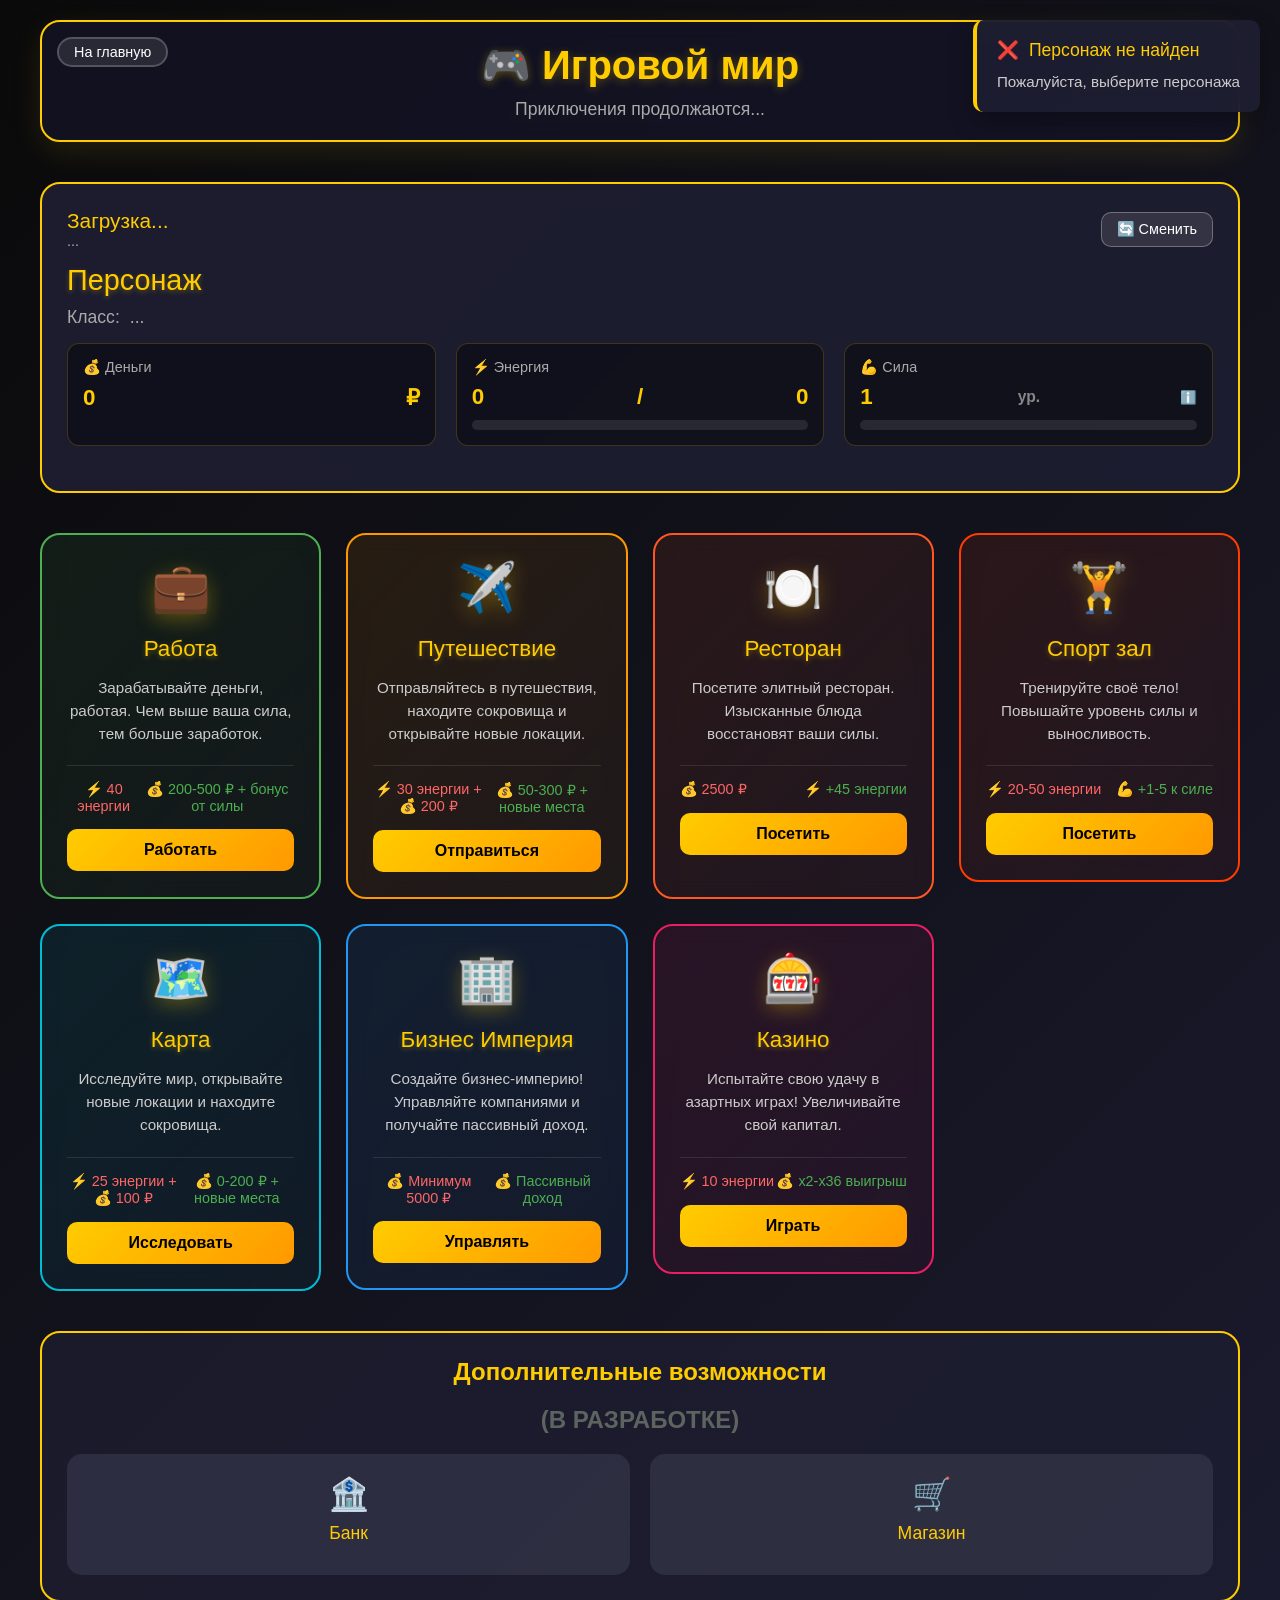
==== game-world.html @ a5ba7e60 "Add files via upload" ====
<!DOCTYPE html>
<html lang="ru">
<head>
    <meta charset="UTF-8">
    <meta name="viewport" content="width=device-width, initial-scale=1.0">
    <title>Игровой мир - Главная</title>
    <style>
        * {
            margin: 0;
            padding: 0;
            box-sizing: border-box;
        }
        
        body {
            background: linear-gradient(135deg, #0a0a0a 0%, #1a1a2e 100%);
            color: white;
            font-family: 'Segoe UI', Tahoma, Geneva, Verdana, sans-serif;
            min-height: 100vh;
            padding: 20px;
            overflow-x: hidden;
            position: relative;
        }
        
        /* ОСНОВНОЙ КОНТЕЙНЕР */
        .main-wrapper {
            max-width: 1400px;
            margin: 0 auto;
        }
        
        .container {
            max-width: 1200px;
            margin: 0 auto;
            animation: fadeIn 0.5s ease-out;
        }
        
        @keyframes fadeIn {
            from { opacity: 0; transform: translateY(20px); }
            to { opacity: 1; transform: translateY(0); }
        }
        
        .header {
            text-align: center;
            margin-bottom: 40px;
            padding: 20px;
            background: rgba(20, 20, 40, 0.7);
            border-radius: 20px;
            border: 2px solid #ffcc00;
            box-shadow: 0 10px 30px rgba(255, 204, 0, 0.1);
            position: relative;
            backdrop-filter: blur(10px);
        }
        
        .logout-btn {
            position: absolute;
            top: 15px;
            left: 15px;
            background: rgba(255, 255, 255, 0.1);
            color: white;
            padding: 5px 15px;
            border-radius: 20px;
            font-size: 0.9em;
            cursor: pointer;
            transition: all 0.3s;
            border: 2px solid rgba(255, 255, 255, 0.2);
            text-decoration: none;
            display: flex;
            align-items: center;
            gap: 8px;
        }
        
        .logout-btn:hover {
            background: rgba(255, 51, 51, 0.2);
            border-color: #ff3333;
        }
        
        .header h1 {
            color: #ffcc00;
            font-size: 2.5em;
            margin-bottom: 10px;
            text-shadow: 0 2px 10px rgba(255, 204, 0, 0.3);
        }
        
        .header p {
            color: #aaa;
            font-size: 1.1em;
        }
        
        .character-section {
            background: rgba(30, 30, 50, 0.9);
            border-radius: 20px;
            padding: 25px;
            margin-bottom: 40px;
            border: 2px solid #ffcc00;
            backdrop-filter: blur(10px);
            animation: slideUp 0.5s ease-out;
        }
        
        @keyframes slideUp {
            from { opacity: 0; transform: translateY(30px); }
            to { opacity: 1; transform: translateY(0); }
        }
        
        .character-info {
            display: flex;
            align-items: center;
            gap: 25px;
            margin-bottom: 20px;
        }
        
        /* Аватарка полностью удалена */
        .character-avatar {
            display: none;
        }
        
        .character-details {
            flex: 1;
        }
        
        .character-name {
            font-size: 1.8em;
            color: #ffcc00;
            margin-bottom: 10px;
            text-shadow: 0 2px 5px rgba(255, 204, 0, 0.3);
        }
        
        .character-class {
            color: #aaa;
            font-size: 1.1em;
            margin-bottom: 15px;
            display: flex;
            align-items: center;
            gap: 10px;
        }
        
        .character-stats {
            display: grid;
            grid-template-columns: repeat(auto-fit, minmax(200px, 1fr));
            gap: 20px;
        }
        
        .stat {
            background: rgba(0, 0, 0, 0.4);
            padding: 15px;
            border-radius: 12px;
            border: 1px solid rgba(255, 204, 0, 0.2);
            transition: all 0.3s;
        }
        
        .stat:hover {
            transform: translateY(-5px);
            border-color: #ffcc00;
            box-shadow: 0 5px 15px rgba(255, 204, 0, 0.2);
        }
        
        .stat-label {
            font-size: 0.9em;
            color: #aaa;
            margin-bottom: 8px;
            display: flex;
            align-items: center;
            gap: 8px;
        }
        
        .stat-value {
            font-size: 1.4em;
            font-weight: bold;
            color: #ffcc00;
            display: flex;
            align-items: center;
            justify-content: space-between;
        }
        
        .stat-sub {
            font-size: 0.7em;
            color: #888;
            margin-left: 5px;
        }
        
        .stat-progress {
            margin-top: 10px;
        }
        
        .progress-bar {
            width: 100%;
            height: 10px;
            background: rgba(255, 255, 255, 0.1);
            border-radius: 5px;
            overflow: hidden;
        }
        
        .progress-fill {
            height: 100%;
            background: linear-gradient(90deg, #ffcc00, #ff9900);
            border-radius: 5px;
            transition: width 0.5s ease-out;
            position: relative;
            overflow: hidden;
        }
        
        .progress-fill::after {
            content: '';
            position: absolute;
            top: 0;
            left: -100%;
            width: 100%;
            height: 100%;
            background: linear-gradient(90deg, transparent, rgba(255, 255, 255, 0.4), transparent);
            animation: shimmer 2s infinite;
        }
        
        @keyframes shimmer {
            0% { transform: translateX(0); }
            100% { transform: translateX(200%); }
        }
        
        .character-quick-info {
            display: flex;
            align-items: center;
            gap: 15px;
            margin-bottom: 15px;
        }
        
        /* Быстрая аватарка удалена */
        .quick-avatar {
            display: none;
        }
        
        .quick-details {
            flex: 1;
        }
        
        .quick-name {
            font-size: 1.3em;
            color: #ffcc00;
        }
        
        .quick-class {
            color: #aaa;
            font-size: 0.9em;
        }
        
        .change-character-btn {
            background: rgba(255, 255, 255, 0.1);
            color: white;
            border: 1px solid rgba(255, 255, 255, 0.3);
            border-radius: 10px;
            padding: 8px 15px;
            font-size: 0.9em;
            cursor: pointer;
            transition: all 0.3s;
        }
        
        .change-character-btn:hover {
            background: rgba(255, 204, 0, 0.2);
            border-color: #ffcc00;
        }
        
        /* Основные действия */
        .main-actions {
            display: grid;
            grid-template-columns: repeat(auto-fit, minmax(280px, 1fr));
            gap: 25px;
            margin-bottom: 40px;
        }
        
        .action-card {
            background: rgba(40, 40, 60, 0.9);
            border-radius: 20px;
            padding: 25px;
            text-align: center;
            cursor: pointer;
            transition: all 0.3s;
            border: 2px solid transparent;
            position: relative;
            overflow: hidden;
            backdrop-filter: blur(10px);
        }
        
        .action-card::before {
            content: '';
            position: absolute;
            top: 0;
            left: 0;
            right: 0;
            height: 4px;
            background: linear-gradient(90deg, #ffcc00, #ff9900);
            transform: scaleX(0);
            transition: transform 0.3s;
        }
        
        .action-card:hover {
            transform: translateY(-10px);
            border-color: #ffcc00;
            box-shadow: 0 15px 30px rgba(255, 204, 0, 0.2);
        }
        
        .action-card:hover::before {
            transform: scaleX(1);
        }
        
        .action-icon {
            font-size: 3em;
            margin-bottom: 20px;
            filter: drop-shadow(0 5px 10px rgba(255, 204, 0, 0.3));
        }
        
        .action-title {
            font-size: 1.4em;
            color: #ffcc00;
            margin-bottom: 15px;
            text-shadow: 0 2px 5px rgba(255, 204, 0, 0.3);
        }
        
        .action-description {
            font-size: 0.95em;
            color: #ccc;
            margin-bottom: 20px;
            line-height: 1.5;
        }
        
        .action-details {
            display: flex;
            justify-content: space-between;
            align-items: center;
            margin-top: 20px;
            padding-top: 15px;
            border-top: 1px solid rgba(255, 255, 255, 0.1);
        }
        
        .action-cost {
            font-size: 0.9em;
            color: #ff6666;
            display: flex;
            align-items: center;
            gap: 5px;
        }
        
        .action-reward {
            font-size: 0.9em;
            color: #4CAF50;
            display: flex;
            align-items: center;
            gap: 5px;
        }
        
        .action-btn {
            background: linear-gradient(135deg, #ffcc00, #ff9900);
            color: black;
            border: none;
            border-radius: 10px;
            padding: 12px 25px;
            font-size: 1em;
            font-weight: bold;
            cursor: pointer;
            transition: all 0.3s;
            width: 100%;
            margin-top: 15px;
        }
        
        .action-btn:hover {
            transform: translateY(-3px);
            box-shadow: 0 8px 20px rgba(255, 204, 0, 0.4);
        }
        
        .action-btn:disabled {
            opacity: 0.5;
            cursor: not-allowed;
            transform: none;
            box-shadow: none;
        }
        
        /* Стили для карточек действий */
        .gym-card { border-color: #FF3D00; background: linear-gradient(135deg, rgba(255, 61, 0, 0.1), rgba(255, 61, 0, 0.05)); }
        .restaurant-card { border-color: #FF5722; background: linear-gradient(135deg, rgba(255, 87, 34, 0.1), rgba(255, 87, 34, 0.05)); }
        .business-card { border-color: #2196F3; background: linear-gradient(135deg, rgba(33, 150, 243, 0.1), rgba(33, 150, 243, 0.05)); }
        .casino-card { border-color: #E91E63; background: linear-gradient(135deg, rgba(233, 30, 99, 0.1), rgba(233, 30, 99, 0.05)); }
        .work-card { border-color: #4CAF50; background: linear-gradient(135deg, rgba(76, 175, 80, 0.1), rgba(76, 175, 80, 0.05)); }
        .travel-card { border-color: #FF9800; background: linear-gradient(135deg, rgba(255, 152, 0, 0.1), rgba(255, 152, 0, 0.05)); }
        .map-card { border-color: #00BCD4; background: linear-gradient(135deg, rgba(0, 188, 212, 0.1), rgba(0, 188, 212, 0.05)); }
        
        .extras-section {
            margin-top: 40px;
            padding: 25px;
            background: rgba(30, 30, 50, 0.7);
            border-radius: 20px;
            border: 2px solid #ffcc00;
        }
        
        .extras-grid {
            display: grid;
            grid-template-columns: repeat(auto-fit, minmax(200px, 1fr));
            gap: 20px;
            margin-top: 20px;
        }
        
        .extra-card {
            background: rgba(50, 50, 70, 0.8);
            border-radius: 15px;
            padding: 20px;
            text-align: center;
            cursor: pointer;
            transition: all 0.3s;
            border: 1px solid transparent;
            text-decoration: none;
            color: white;
            display: block;
        }
        
        .extra-card:hover {
            transform: translateY(-5px);
            border-color: #ffcc00;
            box-shadow: 0 10px 20px rgba(255, 204, 0, 0.2);
        }
        
        .extra-icon {
            font-size: 2em;
            margin-bottom: 10px;
        }
        
        .extra-title {
            color: #ffcc00;
            margin-bottom: 10px;
            font-size: 1.1em;
        }
        
        .notification {
            position: fixed;
            top: 20px;
            right: 20px;
            background: rgba(30, 30, 50, 0.95);
            border-left: 4px solid #ffcc00;
            border-radius: 10px;
            padding: 20px;
            max-width: 300px;
            transform: translateX(100%);
            transition: transform 0.3s;
            z-index: 1100;
            box-shadow: 0 10px 25px rgba(0, 0, 0, 0.3);
            backdrop-filter: blur(10px);
        }
        
        .notification.show {
            transform: translateX(0);
        }
        
        .notification-title {
            color: #ffcc00;
            font-size: 1.1em;
            margin-bottom: 10px;
            display: flex;
            align-items: center;
            gap: 10px;
        }
        
        .notification-message {
            color: #ccc;
            font-size: 0.95em;
            line-height: 1.4;
        }
        
        @keyframes levelUp {
            0% { transform: scale(1); }
            50% { transform: scale(1.2); }
            100% { transform: scale(1); }
        }
        
        .level-up {
            animation: levelUp 0.5s ease-out;
        }
        
        /* Адаптивность */
        @media (max-width: 768px) {
            .character-info {
                flex-direction: column;
                text-align: center;
            }
            
            .character-stats {
                grid-template-columns: 1fr;
            }
            
            .main-actions {
                grid-template-columns: 1fr;
            }
            
            .logout-btn {
                position: static;
                margin: 10px 0;
                display: inline-block;
            }
        }
    </style>
</head>
<body>
    <!-- Уведомления -->
    <div class="notification" id="notification">
        <div class="notification-title">
            <span id="notificationIcon">📢</span>
            <span id="notificationTitle">Уведомление</span>
        </div>
        <div class="notification-message" id="notificationMessage"></div>
    </div>
    
    <div class="main-wrapper">
        <!-- ОСНОВНОЙ КОНТЕНТ -->
        <div class="content-area">
            <div class="container">
                <!-- Заголовок -->
                <div class="header">
                    <a href="index.html" class="logout-btn">
                        На главную
                    </a>
                    <h1>🎮 Игровой мир</h1>
                    <p>Приключения продолжаются...</p>
                </div>
                
                <!-- Информация о персонаже (без аватарок) -->
                <div class="character-section">
                    <div class="character-quick-info">
                        <!-- Quick avatar полностью удален -->
                        <div class="quick-details">
                            <div class="quick-name" id="quickName">Загрузка...</div>
                            <div class="quick-class" id="quickClass">...</div>
                        </div>
                        <button class="change-character-btn" onclick="changeCharacter()">
                            🔄 Сменить
                        </button>
                    </div>
                    
                    <div class="character-info">
                        <!-- Большая аватарка полностью удалена -->
                        <div class="character-details">
                            <div class="character-name" id="characterName">Персонаж</div>
                            <div class="character-class" id="characterClass">Класс: <span id="classValue">...</span></div>
                            <div class="character-stats">
                                <div class="stat">
                                    <div class="stat-label">💰 Деньги</div>
                                    <div class="stat-value">
                                        <span id="moneyValue">0</span> ₽
                                    </div>
                                </div>
                                <div class="stat">
                                    <div class="stat-label">⚡ Энергия</div>
                                    <div class="stat-value">
                                        <span id="energyValue">0</span>/<span id="maxEnergy">0</span>
                                    </div>
                                    <div class="stat-progress">
                                        <div class="progress-bar">
                                            <div class="progress-fill" id="energyBar" style="width: 0%"></div>
                                        </div>
                                    </div>
                                </div>
                                <div class="stat">
                                    <div class="stat-label">💪 Сила</div>
                                    <div class="stat-value">
                                        <span id="strengthLevel">1</span>
                                        <span class="stat-sub">ур.</span>
                                        <button onclick="showStatInfo('strength')" style="background: none; border: none; color: #ffcc00; cursor: help;">ℹ️</button>
                                    </div>
                                    <div class="stat-progress">
                                        <div class="progress-bar">
                                            <div class="progress-fill" id="strengthProgress" style="width: 0%"></div>
                                        </div>
                                    </div>
                                </div>
                            </div>
                        </div>
                    </div>
                </div>
                
                <!-- Основные действия (Сетка 3x2) -->
                <div class="main-actions">
                    <!-- Работа -->
                    <div class="action-card work-card" onclick="goWork()">
                        <div class="action-icon">💼</div>
                        <div class="action-title">Работа</div>
                        <div class="action-description">
                            Зарабатывайте деньги, работая. Чем выше ваша сила, тем больше заработок.
                        </div>
                        <div class="action-details">
                            <div class="action-cost">
                                ⚡ 40 энергии
                            </div>
                            <div class="action-reward">
                                💰 200-500 ₽ + бонус от силы
                            </div>
                        </div>
                        <button class="action-btn" onclick="goWork()">Работать</button>
                    </div>
                    
                    <!-- Путешествие -->
                    <div class="action-card travel-card" onclick="goTravel()">
                        <div class="action-icon">✈️</div>
                        <div class="action-title">Путешествие</div>
                        <div class="action-description">
                            Отправляйтесь в путешествия, находите сокровища и открывайте новые локации.
                        </div>
                        <div class="action-details">
                            <div class="action-cost">
                                ⚡ 30 энергии + 💰 200 ₽
                            </div>
                            <div class="action-reward">
                                💰 50-300 ₽ + новые места
                            </div>
                        </div>
                        <button class="action-btn" onclick="goTravel()">Отправиться</button>
                    </div>
                    
                    <!-- Ресторан -->
                    <div class="action-card restaurant-card" onclick="goRestaurant()">
                        <div class="action-icon">🍽️</div>
                        <div class="action-title">Ресторан</div>
                        <div class="action-description">
                            Посетите элитный ресторан. Изысканные блюда восстановят ваши силы.
                        </div>
                        <div class="action-details">
                            <div class="action-cost">
                                💰 2500 ₽
                            </div>
                            <div class="action-reward">
                                ⚡ +45 энергии
                            </div>
                        </div>
                        <button class="action-btn" onclick="goRestaurant()">Посетить</button>
                    </div>
                    
                    <!-- Спорт зал -->
                    <a href="gym.html" style="text-decoration: none;">
                        <div class="action-card gym-card">
                            <div class="action-icon">🏋️</div>
                            <div class="action-title">Спорт зал</div>
                            <div class="action-description">
                                Тренируйте своё тело! Повышайте уровень силы и выносливость.
                            </div>
                            <div class="action-details">
                                <div class="action-cost">
                                    ⚡ 20-50 энергии
                                </div>
                                <div class="action-reward">
                                    💪 +1-5 к силе
                                </div>
                            </div>
                            <button class="action-btn">Посетить</button>
                        </div>
                    </a>
                    
                    <!-- Карта -->
                    <div class="action-card map-card" onclick="exploreMap()">
                        <div class="action-icon">🗺️</div>
                        <div class="action-title">Карта</div>
                        <div class="action-description">
                            Исследуйте мир, открывайте новые локации и находите сокровища.
                        </div>
                        <div class="action-details">
                            <div class="action-cost">
                                ⚡ 25 энергии + 💰 100 ₽
                            </div>
                            <div class="action-reward">
                                💰 0-200 ₽ + новые места
                            </div>
                        </div>
                        <button class="action-btn" onclick="exploreMap()">Исследовать</button>
                    </div>
                    
                    <!-- Бизнес Империя -->
                    <a href="business-management.html" style="text-decoration: none;">
                        <div class="action-card business-card">
                            <div class="action-icon">🏢</div>
                            <div class="action-title">Бизнес Империя</div>
                            <div class="action-description">
                                Создайте бизнес-империю! Управляйте компаниями и получайте пассивный доход.
                            </div>
                            <div class="action-details">
                                <div class="action-cost">
                                    💰 Минимум 5000 ₽
                                </div>
                                <div class="action-reward">
                                    💰 Пассивный доход
                                </div>
                            </div>
                            <button class="action-btn">Управлять</button>
                        </div>
                    </a>
                    
                    <!-- Казино -->
                    <a href="casino.html" style="text-decoration: none;">
                        <div class="action-card casino-card">
                            <div class="action-icon">🎰</div>
                            <div class="action-title">Казино</div>
                            <div class="action-description">
                                Испытайте свою удачу в азартных играх! Увеличивайте свой капитал.
                            </div>
                            <div class="action-details">
                                <div class="action-cost">
                                    ⚡ 10 энергии
                                </div>
                                <div class="action-reward">
                                    💰 x2-x36 выигрыш
                                </div>
                            </div>
                            <button class="action-btn">Играть</button>
                        </div>
                    </a>
                </div>
                
                <!-- Дополнительные возможности -->
                <div class="extras-section">
                    <h2 style="color: #ffcc00; margin-bottom: 20px; text-align: center;">Дополнительные возможности</h2>
                    <h2 style="color: #5d6460; margin-bottom: 20px; text-align: center;">(В РАЗРАБОТКЕ)</h2>
                    <div class="extras-grid">
                        <!-- Банк теперь ведёт на menu-bank.html -->
                        <a href="menu-bank.html" class="extra-card">
                            <div class="extra-icon">🏦</div>
                            <div class="extra-title">Банк</div>
                        </a>
                        
                        <div class="extra-card" onclick="showNotification('🛒 Магазин', 'Магазин предметов откроется скоро!')">
                            <div class="extra-icon">🛒</div>
                            <div class="extra-title">Магазин</div>
                        </div>
                    </div>
                </div>
            </div>
        </div>
    </div>

    <script>
        // ========== ОСНОВНЫЕ ДАННЫЕ ==========
        let activeCharacter = null;
        let characterStats = {};
        
        // ========== СИСТЕМА СИЛЫ ==========
        function getStrengthLevel(strengthPoints) {
            return Math.floor(strengthPoints / 10) + 1;
        }
        
        function checkStrengthLevelUp(oldStrength, newStrength) {
            let oldLevel = getStrengthLevel(oldStrength);
            let newLevel = getStrengthLevel(newStrength);
            
            if (newLevel > oldLevel) {
                let levelsGained = newLevel - oldLevel;
                
                showNotification(
                    '💪 УРОВЕНЬ СИЛЫ ПОВЫШЕН!', 
                    `${oldLevel} → ${newLevel}\n⚡ Макс. энергия +${levelsGained * 10}!`, 
                    '🏆'
                );
                
                let strengthStat = document.querySelectorAll('.stat')[2];
                if (strengthStat) {
                    strengthStat.classList.add('level-up');
                    setTimeout(() => {
                        strengthStat.classList.remove('level-up');
                    }, 500);
                }
                
                return true;
            }
            return false;
        }
        
        // ========== АВТОМАТИЧЕСКОЕ ВОССТАНОВЛЕНИЕ ЭНЕРГИИ ==========
        function restoreEnergy() {
            let lastRestore = localStorage.getItem('last_energy_restore');
            let now = Math.floor(Date.now() / 1000);
            let restoreTime = 180;
            
            if (!lastRestore) {
                localStorage.setItem('last_energy_restore', now);
                return;
            }
            
            lastRestore = parseInt(lastRestore);
            let timePassed = now - lastRestore;
            let restoreCount = Math.floor(timePassed / restoreTime);
            
            if (restoreCount > 0) {
                let oldEnergy = characterStats.energy;
                characterStats.energy = Math.min(characterStats.energy + (restoreCount * 10), characterStats.maxEnergy);
                
                localStorage.setItem('last_energy_restore', lastRestore + (restoreCount * restoreTime));
                
                saveCharacterStats();
                updateCharacterUI();
            }
        }
        
        // ========== РЕСТОРАН ==========
        function goRestaurant() {
            if (!activeCharacter) {
                showNotification('Ошибка', 'Персонаж не загружен', '❌');
                return;
            }
            
            const cost = 2500;
            
            if (characterStats.money < cost) {
                showNotification('❌ Недостаточно денег', `Нужно ${cost} ₽`, '💰');
                return;
            }
            
            if (characterStats.energy >= characterStats.maxEnergy) {
                showNotification('⚡ Энергия полная', 'У вас уже максимальный запас!', '⚡');
                return;
            }
            
            characterStats.money -= cost;
            
            const oldEnergy = characterStats.energy;
            characterStats.energy = Math.min(characterStats.energy + 45, characterStats.maxEnergy);
            const recovered = characterStats.energy - oldEnergy;
            
            saveCharacterStats();
            updateCharacterUI();
            
            showNotification(
                '🍽️ Ресторан',
                `Вы отлично пообедали! +${recovered} ⚡ энергии`,
                '✨'
            );
            
            if (Math.random() < 0.1) {
                let oldStrength = characterStats.strength;
                characterStats.strength = (characterStats.strength || 10) + 1;
                
                checkStrengthLevelUp(oldStrength, characterStats.strength);
                
                showNotification(
                    '🎉 Особое блюдо!',
                    'Шеф-повар угостил вас! +1 к силе',
                    '💪'
                );
                saveCharacterStats();
                updateCharacterUI();
            }
        }
        
        // ========== ПУТЕШЕСТВИЕ ==========
        function goTravel() {
            if (!activeCharacter) {
                showNotification('Ошибка', 'Персонаж не загружен', '❌');
                return;
            }
            
            const cost = 200;
            const energyCost = 30;
            
            if (characterStats.money < cost) {
                showNotification('❌ Недостаточно денег', `Нужно ${cost} ₽`, '💰');
                return;
            }
            
            if (characterStats.energy < energyCost) {
                showNotification('❌ Недостаточно энергии', `Нужно ${energyCost} ⚡`, '⚡');
                return;
            }
            
            characterStats.money -= cost;
            characterStats.energy -= energyCost;
            
            const success = Math.random() < 0.7;
            
            if (success) {
                const locations = ['🌳 Лес', '⛰️ Горы', '🏜️ Пустыня', '🌊 Море', '🕳️ Пещера', '🏰 Замок', '🏮 Деревня', '🏛️ Руины'];
                const newLocation = locations[Math.floor(Math.random() * locations.length)];
                
                if (!characterStats.discoveredLocations) {
                    characterStats.discoveredLocations = ['🏁 Старт'];
                }
                
                if (!characterStats.discoveredLocations.includes(newLocation)) {
                    characterStats.discoveredLocations.push(newLocation);
                }
                
                const reward = Math.floor(Math.random() * 251) + 50;
                characterStats.money += reward;
                
                if (Math.random() < 0.15) {
                    let oldStrength = characterStats.strength;
                    characterStats.strength += 1;
                    
                    checkStrengthLevelUp(oldStrength, characterStats.strength);
                    
                    showNotification(
                        '✈️ Сокровище!',
                        `Вы нашли ${newLocation} и стали сильнее! +1 к силе, найдено ${reward} ₽`,
                        '🎉'
                    );
                } else {
                    showNotification(
                        '✈️ Путешествие',
                        `Вы открыли: ${newLocation} и нашли ${reward} ₽`,
                        '💰'
                    );
                }
                
                characterStats.experience = (characterStats.experience || 0) + 10;
                checkLevelUp();
                
            } else {
                showNotification(
                    '😔 Неудача',
                    'В этот раз ничего не нашли, но получили опыт.',
                    '✈️'
                );
                characterStats.experience = (characterStats.experience || 0) + 5;
            }
            
            saveCharacterStats();
            updateCharacterUI();
        }
        
        // ========== ЗАГРУЗКА ПЕРСОНАЖА ==========
        function loadActiveCharacter() {
            const savedCharacter = localStorage.getItem('activeCharacter');
            if (savedCharacter) {
                try {
                    activeCharacter = JSON.parse(savedCharacter);
                    console.log('✅ Персонаж загружен:', activeCharacter.name);
                    
                } catch (e) {
                    console.error('❌ Ошибка загрузки персонажа:', e);
                }
            } else {
                showNotification('Персонаж не найден', 'Пожалуйста, выберите персонажа', '❌');
            }
        }
        
        function loadCharacterStats() {
            if (!activeCharacter || !activeCharacter.id) {
                console.error('Нет активного персонажа');
                return;
            }
            
            const statsKey = `characterStats_${activeCharacter.id}`;
            const savedStats = localStorage.getItem(statsKey);
            
            if (savedStats) {
                try {
                    characterStats = JSON.parse(savedStats);
                    console.log(`✅ Статистика загружена для персонажа ID: ${activeCharacter.id}`, characterStats);
                    
                    if (!characterStats.maxEnergy) characterStats.maxEnergy = 100;
                    if (!characterStats.energy) characterStats.energy = 100;
                    if (!characterStats.money) characterStats.money = 1000;
                    if (!characterStats.strength) characterStats.strength = 10;
                    if (!characterStats.experience) characterStats.experience = 0;
                    if (!characterStats.level) characterStats.level = 1;
                    if (!characterStats.discoveredLocations) characterStats.discoveredLocations = ['Старт'];
                    if (!characterStats.business) {
                        characterStats.business = {
                            unlocked: false,
                            level: 0,
                            income: 0,
                            lastCollection: Date.now(),
                            businesses: []
                        };
                    }
                    
                    let strengthLevel = getStrengthLevel(characterStats.strength);
                    let baseMaxEnergy = 100;
                    let bonusEnergy = (strengthLevel - 1) * 10;
                    characterStats.maxEnergy = baseMaxEnergy + bonusEnergy;
                    
                    return;
                } catch (e) {
                    console.error('Ошибка загрузки статистики:', e);
                }
            }
            
            const oldStats = localStorage.getItem('characterStats');
            if (oldStats) {
                try {
                    characterStats = JSON.parse(oldStats);
                    console.log(`✅ Статистика загружена из старого формата`, characterStats);
                    return;
                } catch (e) {
                    console.error('Ошибка загрузки старой статистики:', e);
                }
            }
            
            createDefaultStats();
        }
        
        function saveCharacterStats() {
            if (!activeCharacter || !activeCharacter.id) return;
            
            const statsKey = `characterStats_${activeCharacter.id}`;
            localStorage.setItem(statsKey, JSON.stringify(characterStats));
            localStorage.setItem('characterStats', JSON.stringify(characterStats));
            
            console.log(`✅ Статистика сохранена для персонажа ID: ${activeCharacter.id}`);
        }
        
        function createDefaultStats() {
            characterStats = {
                money: 1000,
                energy: 100,
                maxEnergy: 100,
                strength: 10,
                intelligence: 8,
                agility: 7,
                homeLevel: 1,
                discoveredLocations: ['Старт'],
                experience: 0,
                level: 1,
                business: {
                    unlocked: false,
                    level: 0,
                    income: 0,
                    lastCollection: Date.now(),
                    businesses: []
                }
            };
            saveCharacterStats();
            console.log('✅ Создана новая статистика');
        }
        
        function updateCharacterUI() {
            if (!activeCharacter) return;
            
            // Аватарки полностью удалены из UI
            document.getElementById('characterName').textContent = activeCharacter.name || 'Персонаж';
            document.getElementById('classValue').textContent = activeCharacter.class || 'Искатель';
            document.getElementById('quickName').textContent = activeCharacter.name || 'Персонаж';
            document.getElementById('quickClass').textContent = activeCharacter.class || 'Искатель';
            
            document.getElementById('moneyValue').textContent = (characterStats.money || 0).toLocaleString();
            document.getElementById('energyValue').textContent = characterStats.energy || 0;
            document.getElementById('maxEnergy').textContent = characterStats.maxEnergy || 100;
            
            let strengthLevel = getStrengthLevel(characterStats.strength || 10);
            document.getElementById('strengthLevel').textContent = strengthLevel;
            
            let currentStrength = characterStats.strength || 10;
            let progressToNextLevel = (currentStrength % 10) * 10;
            document.getElementById('strengthProgress').style.width = progressToNextLevel + '%';
            
            document.getElementById('characterClass').innerHTML = `Класс: <span id="classValue">${activeCharacter.class || 'Искатель'}</span>`;
            
            const energyPercent = (characterStats.energy / characterStats.maxEnergy) * 100;
            document.getElementById('energyBar').style.width = energyPercent + '%';
            
            updateBusinessAccess();
        }
        
        function checkBusinessUnlock() {
            if (!characterStats.business) {
                characterStats.business = {
                    unlocked: false,
                    level: 0,
                    income: 0,
                    lastCollection: Date.now(),
                    businesses: []
                };
            }
            
            if (characterStats.money >= 5000 && !characterStats.business.unlocked) {
                characterStats.business.unlocked = true;
                saveCharacterStats();
                
                showNotification(
                    '🎉 Бизнес разблокирован!',
                    'Вы накопили 5000 ₽ и теперь можете создать бизнес-империю!',
                    '🏢'
                );
            }
        }
        
        function updateBusinessAccess() {
            if (!characterStats.business) {
                characterStats.business = {
                    unlocked: false,
                    level: 0,
                    income: 0,
                    lastCollection: Date.now(),
                    businesses: []
                };
            }
            
            const businessLink = document.querySelector('a[href="business-management.html"]');
            if (!businessLink) return;
            
            const businessCard = businessLink.querySelector('.action-card');
            const businessBtn = businessLink.querySelector('.action-btn');
            
            if (!businessCard || !businessBtn) return;
            
            if (characterStats.business.unlocked) {
                businessCard.style.opacity = '1';
                businessBtn.disabled = false;
                businessBtn.textContent = 'Управлять';
            } else {
                businessCard.style.opacity = '0.7';
                businessBtn.disabled = true;
                businessBtn.textContent = `Нужно 5000 ₽ (${characterStats.money || 0}/5000)`;
                
                businessCard.onclick = function(e) {
                    e.preventDefault();
                    showBusinessUnlockInfo();
                };
                businessBtn.onclick = function(e) {
                    e.preventDefault();
                    e.stopPropagation();
                    showBusinessUnlockInfo();
                };
            }
        }
        
        function showBusinessUnlockInfo() {
            const needed = 5000 - (characterStats.money || 0);
            const message = needed > 0 
                ? `Вам нужно ещё ${needed} ₽`
                : 'У вас достаточно денег! Бизнес будет разблокирован автоматически.';
            
            showNotification(
                '🏢 Бизнес Империя',
                `Для открытия бизнеса нужно накопить 5000 ₽.\n${message}`,
                '🔒'
            );
        }
        
        function goWork() {
            if (!activeCharacter) {
                showNotification('Ошибка', 'Персонаж не загружен', '❌');
                return;
            }
            
            const energyCost = 40;
            
            if (characterStats.energy < energyCost) {
                showNotification('❌ Недостаточно энергии', `Нужно ${energyCost} ⚡`, '⚡');
                return;
            }
            
            characterStats.energy -= energyCost;
            
            const baseEarnings = 200;
            const strengthBonus = Math.floor((characterStats.strength || 10) * 5);
            const earnings = Math.floor(Math.random() * 301) + baseEarnings + strengthBonus;
            
            characterStats.money += earnings;
            
            if (Math.random() < 0.2) {
                let oldStrength = characterStats.strength;
                characterStats.strength += 1;
                
                checkStrengthLevelUp(oldStrength, characterStats.strength);
                
                showNotification(
                    '💼 Работа',
                    `Вы заработали ${earnings} ₽ и стали сильнее! +1 к силе`,
                    '✅'
                );
            } else {
                showNotification(
                    '💼 Работа',
                    `Вы заработали ${earnings} ₽`,
                    '💰'
                );
            }
            
            characterStats.experience = (characterStats.experience || 0) + 8;
            checkLevelUp();
            
            saveCharacterStats();
            updateCharacterUI();
        }
        
        function exploreMap() {
            if (!activeCharacter) {
                showNotification('Ошибка', 'Персонаж не загружен', '❌');
                return;
            }
            
            const cost = 100;
            const energyCost = 25;
            
            if (characterStats.money < cost) {
                showNotification('❌ Недостаточно денег', `Нужно ${cost} ₽`, '💰');
                return;
            }
            
            if (characterStats.energy < energyCost) {
                showNotification('❌ Недостаточно энергии', `Нужно ${energyCost} ⚡`, '⚡');
                return;
            }
            
            characterStats.money -= cost;
            characterStats.energy -= energyCost;
            
            const success = Math.random() < 0.7;
            
            if (success) {
                const locations = ['🌳 Лес', '⛰️ Горы', '🏜️ Пустыня', '🌊 Море', '🕳️ Пещера', '🏰 Замок', '🏮 Деревня', '🏛️ Руины'];
                const newLocation = locations[Math.floor(Math.random() * locations.length)];
                
                if (!characterStats.discoveredLocations) {
                    characterStats.discoveredLocations = ['🏁 Старт'];
                }
                
                if (!characterStats.discoveredLocations.includes(newLocation)) {
                    characterStats.discoveredLocations.push(newLocation);
                }
                
                const reward = Math.floor(Math.random() * 201);
                
                if (reward > 0) {
                    characterStats.money += reward;
                }
                
                showNotification(
                    '🗺️ Исследование',
                    `Вы открыли: ${newLocation} и нашли ${reward} ₽`,
                    '🗺️'
                );
                
                characterStats.experience = (characterStats.experience || 0) + 15;
                
            } else {
                showNotification(
                    '🧭 Заблудились',
                    'Вы заблудились и ничего не нашли.',
                    '😔'
                );
                characterStats.experience = (characterStats.experience || 0) + 5;
            }
            
            checkLevelUp();
            saveCharacterStats();
            updateCharacterUI();
        }
        
        function checkLevelUp() {
            if (!characterStats.experience) characterStats.experience = 0;
            if (!characterStats.level) characterStats.level = 1;
            
            const expNeeded = characterStats.level * 100;
            
            if (characterStats.experience >= expNeeded) {
                characterStats.experience -= expNeeded;
                characterStats.level += 1;
                characterStats.maxEnergy += 10;
                characterStats.energy = characterStats.maxEnergy;
                
                showNotification(
                    '🎉 УРОВЕНЬ ПОВЫШЕН!',
                    `Поздравляем! Вы достигли ${characterStats.level} уровня! ⚡ Макс. энергия +10`,
                    '⭐'
                );
                
                return true;
            }
            
            return false;
        }
        
        function changeCharacter() {
            if (confirm('Вы уверены, что хотите сменить персонажа? Ваш прогресс будет сохранен.')) {
                window.location.href = 'index.html';
            }
        }
        
        function showNotification(title, message, icon = '📢') {
            let notification = document.getElementById('notification');
            
            document.getElementById('notificationIcon').textContent = icon;
            document.getElementById('notificationTitle').textContent = title;
            document.getElementById('notificationMessage').textContent = message;
            
            notification.classList.add('show');
            
            setTimeout(() => {
                notification.classList.remove('show');
            }, 3000);
        }
        
        function showStatInfo(stat) {
            if (stat === 'strength') {
                showNotification('💪 Сила', 'Каждые 10 очков силы = +1 уровень. Влияет на заработок и макс. энергию!', 'ℹ️');
            }
        }
        
        function simulateBusinessIncome() {
            if (!characterStats.business) return;
            
            if (characterStats.business.unlocked && characterStats.business.income > 0) {
                const now = Date.now();
                const lastCollection = characterStats.business.lastCollection || now;
                const hoursPassed = Math.floor((now - lastCollection) / (1000 * 60 * 60));
                
                if (hoursPassed > 0) {
                    const income = hoursPassed * characterStats.business.income;
                    characterStats.money += income;
                    characterStats.business.lastCollection = now;
                    saveCharacterStats();
                    updateCharacterUI();
                    
                    if (income > 0) {
                        showNotification(
                            '🏢 Пассивный доход',
                            `Ваш бизнес принёс ${income} ₽ за ${hoursPassed} час(ов)`,
                            '💰'
                        );
                    }
                }
            }
        }
        
        // Инициализация
        document.addEventListener('DOMContentLoaded', function() {
            loadActiveCharacter();
            loadCharacterStats();
            
            restoreEnergy();
            updateCharacterUI();
            checkBusinessUnlock();
            
            setTimeout(() => {
                if (activeCharacter) {
                    showNotification('👋 Добро пожаловать', `${activeCharacter.name}, удачных приключений!`, '🎮');
                }
            }, 500);
            
            setInterval(restoreEnergy, 60000);
            setInterval(simulateBusinessIncome, 60000);
            setTimeout(simulateBusinessIncome, 1000);
        });
        
        window.addEventListener('beforeunload', function() {
            if (activeCharacter) {
                localStorage.setItem('activeCharacter', JSON.stringify(activeCharacter));
            }
            saveCharacterStats();
        });
    </script>
</body>
</html>
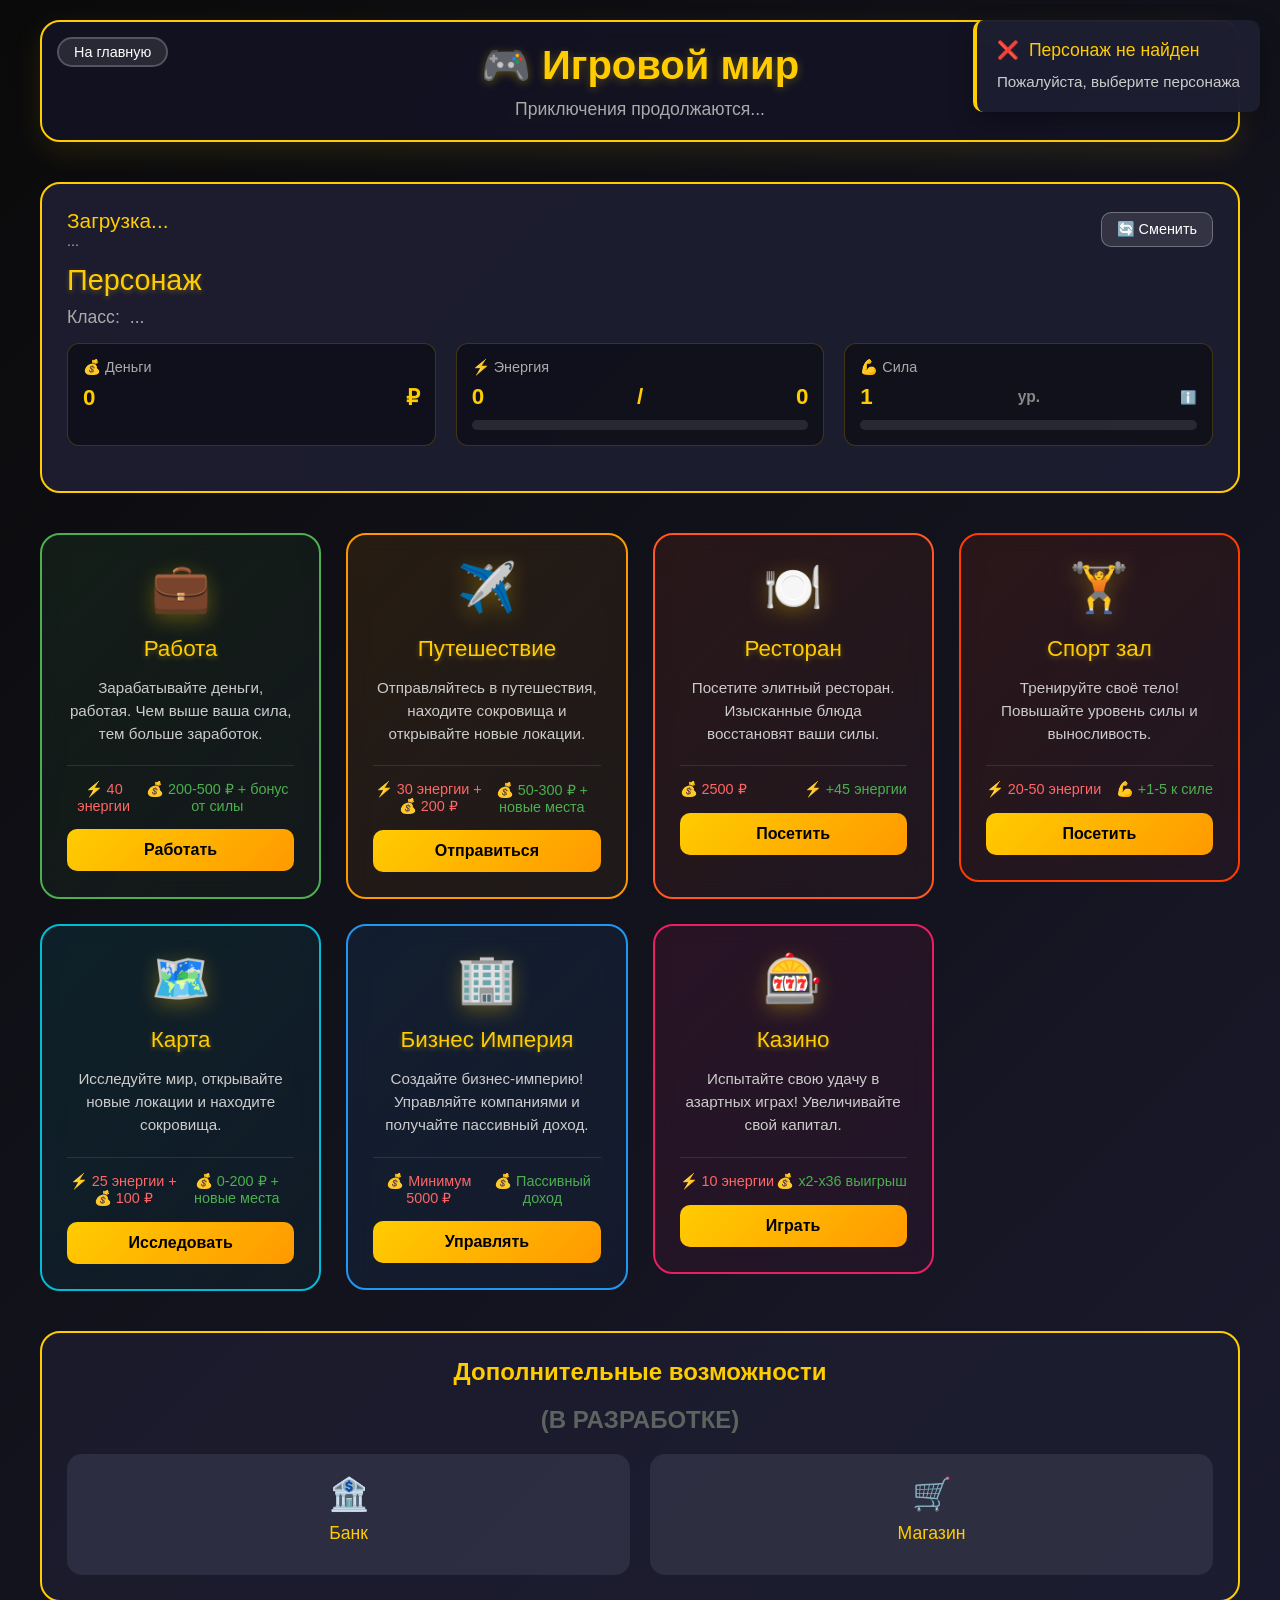
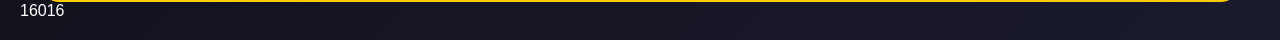
==== commit c3b12d60: "Update game-world.html" ====
--- a/game-world.html
+++ b/game-world.html
@@ -912,20 +912,54 @@
         }
         
         // ========== ЗАГРУЗКА ПЕРСОНАЖА ==========
-        function loadActiveCharacter() {
-            const savedCharacter = localStorage.getItem('activeCharacter');
-            if (savedCharacter) {
-                try {
-                    activeCharacter = JSON.parse(savedCharacter);
-                    console.log('✅ Персонаж загружен:', activeCharacter.name);
-                    
-                } catch (e) {
-                    console.error('❌ Ошибка загрузки персонажа:', e);
+// В game-world.html замените функцию loadActiveCharacter
+async function loadActiveCharacter() {
+    const savedCharacter = localStorage.getItem('activeCharacter');
+    if (savedCharacter) {
+        try {
+            const localChar = JSON.parse(savedCharacter);
+            
+            // Загружаем актуальные данные из базы
+            const response = await fetch('db.php', {
+                method: 'POST',
+                headers: {
+                    'Content-Type': 'application/json',
+                },
+                body: JSON.stringify({
+                    action: 'get',
+                    characterId: localChar.id
+                })
+            });
+            
+            const serverChar = await response.json();
+            
+            if (serverChar) {
+                activeCharacter = serverChar;
+                // Обновляем localStorage
+                localStorage.setItem('activeCharacter', JSON.stringify(serverChar));
+                
+                // Загружаем статистику из базы
+                if (serverChar.stats) {
+                    characterStats = serverChar.stats;
+                } else {
+                    loadCharacterStats();
                 }
             } else {
-                showNotification('Персонаж не найден', 'Пожалуйста, выберите персонажа', '❌');
-            }
-        }
+                activeCharacter = localChar;
+                loadCharacterStats();
+            }
+            
+        } catch (e) {
+            console.error('Ошибка загрузки персонажа:', e);
+            activeCharacter = JSON.parse(savedCharacter);
+            loadCharacterStats();
+        }
+    } else {
+        showNotification('Персонаж не найден', 'Пожалуйста, выберите персонажа', '❌');
+        setTimeout(() => window.location.href = 'index.html', 2000);
+    }
+}
+        
         
         function loadCharacterStats() {
             if (!activeCharacter || !activeCharacter.id) {
@@ -1281,7 +1315,31 @@
                 showNotification('💪 Сила', 'Каждые 10 очков силы = +1 уровень. Влияет на заработок и макс. энергию!', 'ℹ️');
             }
         }
-        
+        // Добавьте эту функцию в game-world.html
+async function saveCharacterStats() {
+    if (!activeCharacter || !activeCharacter.id) return;
+    
+    // Сохраняем локально
+    const statsKey = `characterStats_${activeCharacter.id}`;
+    localStorage.setItem(statsKey, JSON.stringify(characterStats));
+    
+    // Сохраняем на сервер
+    try {
+        await fetch('db.php', {
+            method: 'POST',
+            headers: {
+                'Content-Type': 'application/json',
+            },
+            body: JSON.stringify({
+                action: 'updateStats',
+                characterId: activeCharacter.id,
+                stats: characterStats
+            })
+        });
+    } catch (e) {
+        console.error('Ошибка сохранения на сервер:', e);
+    }
+}
         function simulateBusinessIncome() {
             if (!characterStats.business) return;
             
@@ -1336,4 +1394,4 @@
         });
     </script>
 </body>
-</html>+</html>16016
